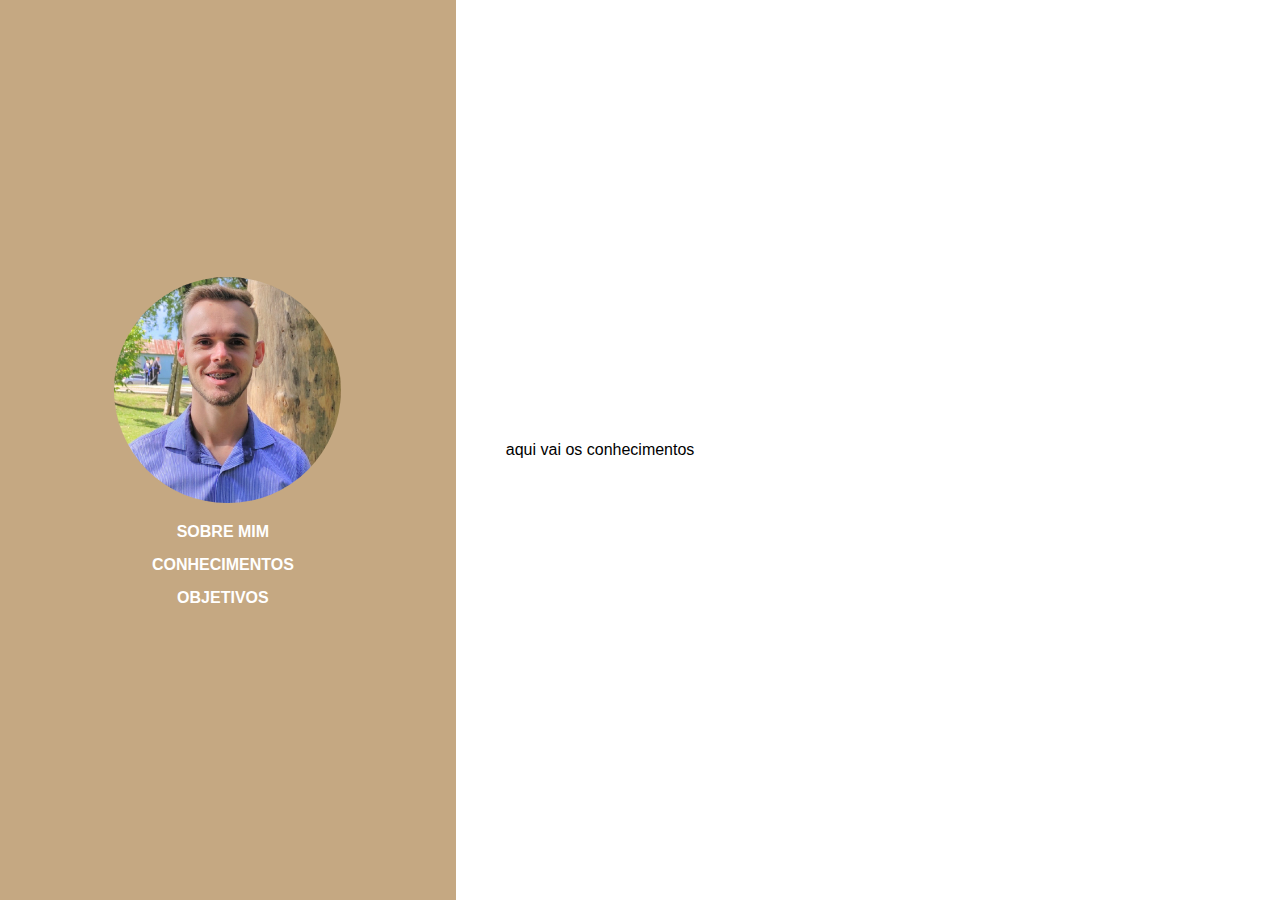
==== conhecimentos.html @ 45a94e92 "comit inicial" ====
<!DOCTYPE html>
<html lang="pt-br">

<head>
    <meta charset="UTF-8">
    <meta name="viewport" content="width=device-width, initial-scale=1.0">
    <title>Currículo | Conhecimentos</title>
    <link rel="stylesheet" href="./css/styles.css">
</head>

<body>
    <main>
        <table>
            <tr>
                <td class="menut">
                    <img class="foto_perfil" src="./assets/image_perfil_Leonardo_Krindges.jpeg" alt="Leonardo Krindges"
                        srcset="">
                    <ul class="lista_menu">
                        <li><a href="./index.html">SOBRE MIM</a></li>
                        <li><a href="./conhecimentos.html">CONHECIMENTOS</a></li>
                        <li><a href="./objetivos.html">OBJETIVOS</a></li>
                    </ul>
                </td>
                <td class="conteudot">
                    aqui vai os conhecimentos
                </td>
            </tr>
        </table>
    </main>

</body>

</html>
---- css/styles.css ----
.foto_perfil {
    border-radius: 50%;
    width: 50%;
}

.lista_menu {
    list-style-type: none;
    margin-right: 50px;
   
}

.formata_email,
.formata_nome {
    color: #9b641d;
}

.formata_nome_completo {
    font-size: 50px;
}

li{
    margin-top: 15px;
}

a {
    text-decoration: none;
    color: white;
    font-weight: bold;
}

li :hover {
    color: black;
    font-weight: bold;
}

html,
body {
    height: 100%;
    margin: 0;
    font-family: Arial, Helvetica, sans-serif;
}

main {
    height: 100%;
}

table {
    width: 100%;
    height: 100%;
    border-collapse: collapse;
}


.menut {
    width: 1%;
    height: 5%;
    background-color: #c5a882;
    text-align: center;
}

.conteudot {
    width: 3%;
    height: 5%;
    padding-left: 50px;
    text-align: start;
}

.imagens_redes_sociais{
    width: 4%;
    margin-left: 15px;
}
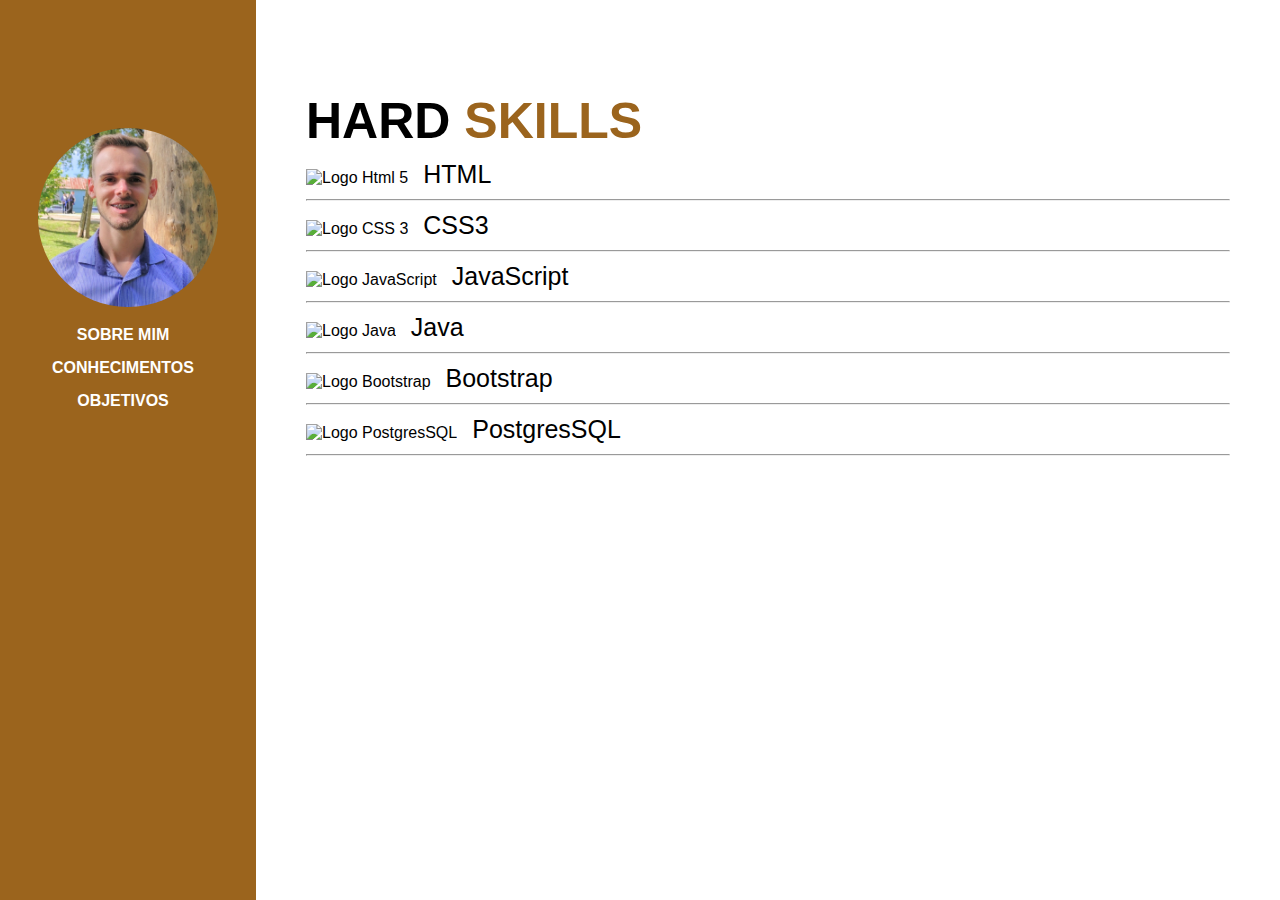
==== commit f6eb348d: "alterado estrutura das folhas css" ====
--- a/conhecimentos.html
+++ b/conhecimentos.html
@@ -5,27 +5,59 @@
     <meta charset="UTF-8">
     <meta name="viewport" content="width=device-width, initial-scale=1.0">
     <title>Currículo | Conhecimentos</title>
+    <link rel="stylesheet" href="./css/conhecimento.css">
     <link rel="stylesheet" href="./css/styles.css">
 </head>
 
 <body>
     <main>
-        <table>
-            <tr>
-                <td class="menut">
-                    <img class="foto_perfil" src="./assets/image_perfil_Leonardo_Krindges.jpeg" alt="Leonardo Krindges"
-                        srcset="">
-                    <ul class="lista_menu">
-                        <li><a href="./index.html">SOBRE MIM</a></li>
-                        <li><a href="./conhecimentos.html">CONHECIMENTOS</a></li>
-                        <li><a href="./objetivos.html">OBJETIVOS</a></li>
-                    </ul>
-                </td>
-                <td class="conteudot">
-                    aqui vai os conhecimentos
-                </td>
-            </tr>
-        </table>
+        <section class="section_menu">
+            <div class="menu">
+                <img class="foto_perfil" src="./assets/image_perfil_Leonardo_Krindges.jpeg" alt="Leonardo Krindges"
+                    srcset="">
+                <ul class="lista_menu">
+                    <li class="link_hover"><a class="link_menu" href="./index.html">SOBRE MIM</a></li>
+                    <li class="link_hover"><a class="link_menu" href="./conhecimentos.html">CONHECIMENTOS</a></li>
+                    <li class="link_hover"><a class="link_menu" href="./objetivos.html">OBJETIVOS</a></li>
+                </ul>
+            </div>
+        </section>
+        <section class="section_conteudo">
+            <div class="conteudo">
+                <h1 class="formata_h1">HARD <span class="formata_cor_palavra">SKILLS</span></h1>
+                <div style="margin: 10px 0px 10px 0px;">
+                    <img class="imagens_hardskills" src="./assets/html-5.png" alt="Logo Html 5"><span
+                        class="text_hardSkils">HTML</span>
+                </div>
+                <hr>
+                <div style="margin: 10px 0px 10px 0px;">
+                    <img class="imagens_hardskills" src="./assets/css-3.png" alt="Logo CSS 3"><span
+                        class="text_hardSkils">CSS3</span>
+                </div>
+                <hr>
+                <div style="margin: 10px 0px 10px 0px;">
+                    <img class="imagens_hardskills" src="./assets/script-java.png" alt="Logo JavaScript"><span
+                        class="text_hardSkils">JavaScript</span>
+                </div>
+                <hr>
+                <div style="margin: 10px 0px 10px 0px;">
+                    <img class="imagens_hardskills" src="./assets/java.png" alt="Logo Java"><span
+                        class="text_hardSkils">Java</span>
+                </div>
+                <hr>
+                <div style="margin: 10px 0px 10px 0px;">
+                    <img class="imagens_hardskills" src="./assets/bootstrap.png" alt="Logo Bootstrap"><span
+                        class="text_hardSkils">Bootstrap</span>
+                </div>
+                <hr>
+                <div style="margin: 10px 0px 10px 0px;">
+                    <img class="imagens_hardskills" src="./assets/postgre.png" alt="Logo PostgresSQL"><span
+                        class="text_hardSkils">PostgresSQL</span>
+                </div>
+                <hr>
+            </div>
+        </section>
+        </div>
     </main>
 
 </body>
--- a/css/conhecimento.css
+++ b/css/conhecimento.css
@@ -0,0 +1,10 @@
+/* Nesta folha se encontra todas os seletores que não são comuns entre as paginas, estilos que são da pagina conhecimento.hmtl */
+
+.imagens_hardskills {
+    width: 4%;
+}
+
+.text_hardSkils {
+    padding-left: 15px;
+    font-size: 25px;
+}--- a/css/styles.css
+++ b/css/styles.css
@@ -1,71 +1,81 @@
+* {
+    margin: 0;
+}
+
 .foto_perfil {
     border-radius: 50%;
-    width: 50%;
+    width: 70%;
+    margin-top: 50%;
+}
+
+body,
+html {
+    font-family: Verdana, Geneva, Tahoma, sans-serif;
+    height: 100vh;
+    width: 100vw;
+}
+
+main,
+section {
+    width: 100%;
+    height: 100%;
+}
+
+.section_menu {
+    height: 100%;
+    width: 20%;
+    float: left;
+}
+
+.section_conteudo {
+    height: 100%;
+    float: right;
+    width: 80%;
+    vertical-align: bottom;
+}
+
+.menu {
+    background-color: #9b641d;
+    height: 100%;
+    text-align: center;
+}
+
+.conteudo {
+    padding-right: 50px;
+    padding-left: 50px;
+    height: 100%;
 }
 
 .lista_menu {
     list-style-type: none;
     margin-right: 50px;
-   
 }
 
-.formata_email,
-.formata_nome {
-    color: #9b641d;
+.link_hover {
+    padding-top: 15px;
 }
 
-.formata_nome_completo {
-    font-size: 50px;
+.link_hover :hover {
+    color: black;
 }
 
-li{
-    margin-top: 15px;
-}
-
-a {
+.link_menu {
     text-decoration: none;
     color: white;
     font-weight: bold;
 }
 
-li :hover {
-    color: black;
-    font-weight: bold;
+.formata_h1 {
+    padding-top: 10%;
+    font-size: 50px;
 }
 
-html,
-body {
-    height: 100%;
-    margin: 0;
-    font-family: Arial, Helvetica, sans-serif;
+.formata_cor_palavra {
+    color: #9b641d;
 }
 
-main {
-    height: 100%;
-}
-
-table {
-    width: 100%;
-    height: 100%;
-    border-collapse: collapse;
-}
-
-
-.menut {
-    width: 1%;
-    height: 5%;
-    background-color: #c5a882;
-    text-align: center;
-}
-
-.conteudot {
-    width: 3%;
-    height: 5%;
-    padding-left: 50px;
-    text-align: start;
-}
-
-.imagens_redes_sociais{
-    width: 4%;
-    margin-left: 15px;
+.formata_paragrafo {
+    padding-top: 15px;
+    text-align: justify;
+    font-size: 14px;
 }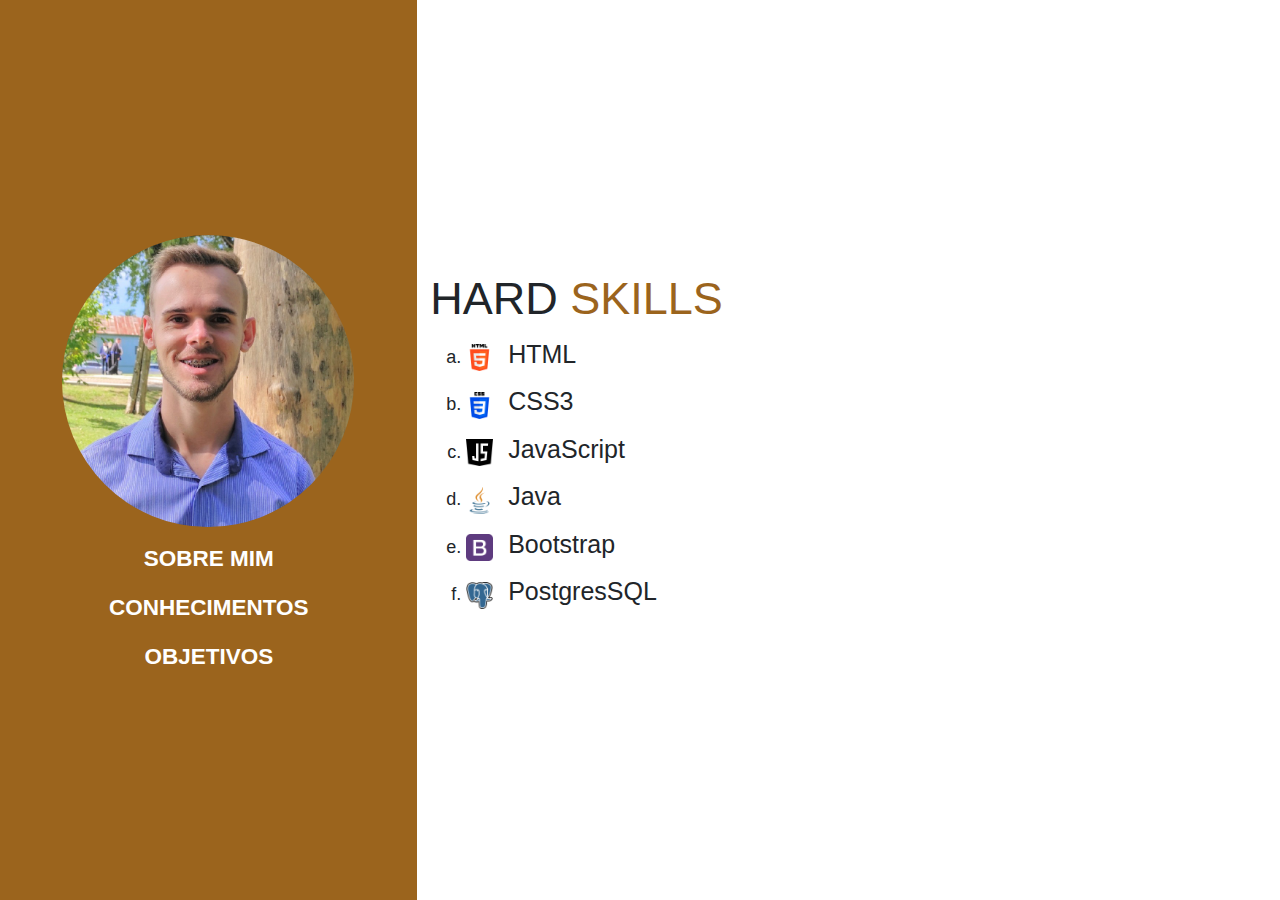
==== commit 0338ec7a: "refatorado com responsividade e grid do boostrap." ====
--- a/conhecimentos.html
+++ b/conhecimentos.html
@@ -5,60 +5,66 @@
     <meta charset="UTF-8">
     <meta name="viewport" content="width=device-width, initial-scale=1.0">
     <title>Currículo | Conhecimentos</title>
-    <link rel="stylesheet" href="./css/conhecimento.css">
-    <link rel="stylesheet" href="./css/styles.css">
+    <link rel="stylesheet" href="./assets/bootstrap/css/bootstrap.min.css">
+    <link rel="stylesheet" href="css/styles.css">
 </head>
 
 <body>
     <main>
-        <section class="section_menu">
-            <div class="menu">
-                <img class="foto_perfil" src="./assets/image_perfil_Leonardo_Krindges.jpeg" alt="Leonardo Krindges"
-                    srcset="">
-                <ul class="lista_menu">
-                    <li class="link_hover"><a class="link_menu" href="./index.html">SOBRE MIM</a></li>
-                    <li class="link_hover"><a class="link_menu" href="./conhecimentos.html">CONHECIMENTOS</a></li>
-                    <li class="link_hover"><a class="link_menu" href="./objetivos.html">OBJETIVOS</a></li>
-                </ul>
+        <div class="container-fluid h-100">
+            <div class="row h-100 ">
+                <div class="col-12 col-md-4 text-center d-flex align-items-center menu">
+                    <div>
+                        <img class="foto_perfil img-fluid rounded-circle h-75 w-75 mt-4"
+                            src="./assets/images/image_perfil_Leonardo_Krindges.jpeg" alt="Leonardo Krindges" srcset="">
+                        <ul class="lista_menu fs-5">
+                            <li class="link_hover "><a class="link_menu" href="./index.html">SOBRE MIM</a></li>
+                            <li class="link_hover"><a class="link_menu" href="./conhecimentos.html">CONHECIMENTOS</a>
+                            </li>
+                            <li class="link_hover"><a class="link_menu" href="./objetivos.html">OBJETIVOS</a>
+                            </li>
+                        </ul>
+                    </div>
+                </div>
+
+                <div class="col-12 col-md-8 d-flex align-items-center">
+                    <section>
+                        <div>
+                            <h1 class="formata_h1">HARD <span class="formata_cor_palavra">SKILLS</span></h1>
+                            <ol type="a">
+                                <li style="margin: 10px 0px 10px 0px;"><img class="imagens_hardskills"
+                                        src="./assets/images/html-5.png" alt="Logo Html 5"><span
+                                        class="text_hardSkils">HTML</span>
+                                </li>
+                                <li style="margin: 10px 0px 10px 0px;"><img class="imagens_hardskills"
+                                        src="./assets/images/css-3.png" alt="Logo CSS 3"><span
+                                        class="text_hardSkils">CSS3</span>
+                                </li>
+                                <li style="margin: 10px 0px 10px 0px;"><img class="imagens_hardskills"
+                                        src="./assets/images/script-java.png" alt="Logo JavaScript"><span
+                                        class="text_hardSkils">JavaScript</span>
+                                </li>
+                                <li style="margin: 10px 0px 10px 0px;"><img class="imagens_hardskills"
+                                        src="./assets/images/java.png" alt="Logo Java"><span
+                                        class="text_hardSkils">Java</span>
+                                </li>
+                                <li style="margin: 10px 0px 10px 0px;"><img class="imagens_hardskills"
+                                        src="./assets/images/bootstrap.png" alt="Logo Bootstrap"><span
+                                        class="text_hardSkils">Bootstrap</span>
+                                </li>
+                                <li style="margin: 10px 0px 10px 0px;"><img class="imagens_hardskills"
+                                        src="./assets/images/postgre.png" alt="Logo PostgresSQL"><span
+                                        class="text_hardSkils">PostgresSQL</span>
+                                </li>
+                            </ol>
+                        </div>
+                    </section>
+                </div>
             </div>
-        </section>
-        <section class="section_conteudo">
-            <div class="conteudo">
-                <h1 class="formata_h1">HARD <span class="formata_cor_palavra">SKILLS</span></h1>
-                <div style="margin: 10px 0px 10px 0px;">
-                    <img class="imagens_hardskills" src="./assets/html-5.png" alt="Logo Html 5"><span
-                        class="text_hardSkils">HTML</span>
-                </div>
-                <hr>
-                <div style="margin: 10px 0px 10px 0px;">
-                    <img class="imagens_hardskills" src="./assets/css-3.png" alt="Logo CSS 3"><span
-                        class="text_hardSkils">CSS3</span>
-                </div>
-                <hr>
-                <div style="margin: 10px 0px 10px 0px;">
-                    <img class="imagens_hardskills" src="./assets/script-java.png" alt="Logo JavaScript"><span
-                        class="text_hardSkils">JavaScript</span>
-                </div>
-                <hr>
-                <div style="margin: 10px 0px 10px 0px;">
-                    <img class="imagens_hardskills" src="./assets/java.png" alt="Logo Java"><span
-                        class="text_hardSkils">Java</span>
-                </div>
-                <hr>
-                <div style="margin: 10px 0px 10px 0px;">
-                    <img class="imagens_hardskills" src="./assets/bootstrap.png" alt="Logo Bootstrap"><span
-                        class="text_hardSkils">Bootstrap</span>
-                </div>
-                <hr>
-                <div style="margin: 10px 0px 10px 0px;">
-                    <img class="imagens_hardskills" src="./assets/postgre.png" alt="Logo PostgresSQL"><span
-                        class="text_hardSkils">PostgresSQL</span>
-                </div>
-                <hr>
-            </div>
-        </section>
         </div>
     </main>
+
+    <script src="assets/bootstrap/js/bootstrap.min.js"></script>
 
 </body>
 
--- a/css/styles.css
+++ b/css/styles.css
@@ -1,54 +1,23 @@
-* {
-    margin: 0;
-}
+/*Estilos que são usados em comum em todas as páginas */
 
-.foto_perfil {
-    border-radius: 50%;
-    width: 70%;
-    margin-top: 50%;
-}
-
+html,
 body,
-html {
+main {
     font-family: Verdana, Geneva, Tahoma, sans-serif;
-    height: 100vh;
-    width: 100vw;
-}
-
-main,
-section {
+    font-size: 18px;
+    text-align: justify;
+    padding-right: 10px;
+    height: 100%;
     width: 100%;
-    height: 100%;
-}
-
-.section_menu {
-    height: 100%;
-    width: 20%;
-    float: left;
-}
-
-.section_conteudo {
-    height: 100%;
-    float: right;
-    width: 80%;
-    vertical-align: bottom;
 }
 
 .menu {
     background-color: #9b641d;
-    height: 100%;
-    text-align: center;
-}
-
-.conteudo {
-    padding-right: 50px;
-    padding-left: 50px;
-    height: 100%;
 }
 
 .lista_menu {
     list-style-type: none;
-    margin-right: 50px;
+    padding-right: 35px;
 }
 
 .link_hover {
@@ -65,17 +34,27 @@
     font-weight: bold;
 }
 
-.formata_h1 {
-    padding-top: 10%;
-    font-size: 50px;
-}
-
 .formata_cor_palavra {
     color: #9b641d;
 }
 
-.formata_paragrafo {
-    padding-top: 15px;
-    text-align: justify;
-    font-size: 14px;
+
+
+/*Estilos que são da pagina conhecimento.hmtl */
+
+.imagens_hardskills {
+    width: 4%;
+}
+
+.text_hardSkils {
+    padding-left: 15px;
+    font-size: 25px;
+}
+
+/* Estilos que são da pagina index.hmtl */
+
+.imagens_redes_sociais {
+    padding-top: 10px;
+    width: 7%;
+    margin-left: 15px;
 }